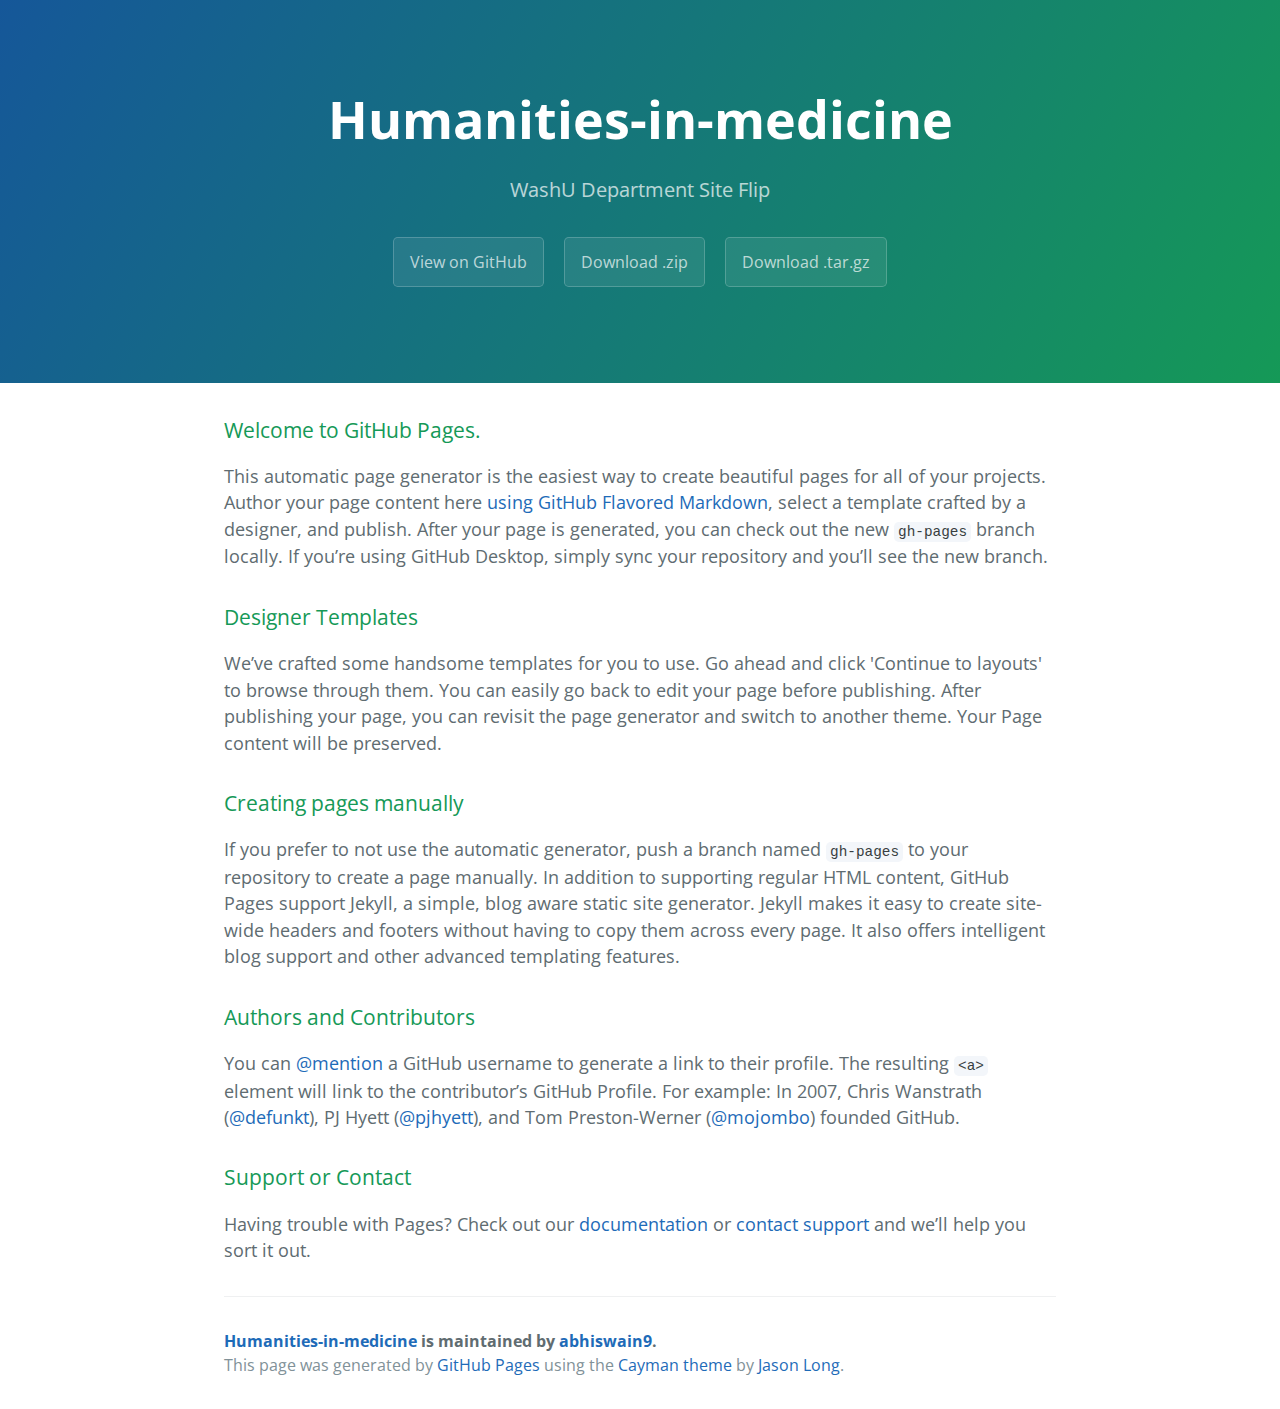
==== index.html @ 3f8da2e7 "Create gh-pages branch via GitHub" ====
<!DOCTYPE html>
<html lang="en-us">
  <head>
    <meta charset="UTF-8">
    <title>Humanities-in-medicine by abhiswain9</title>
    <meta name="viewport" content="width=device-width, initial-scale=1">
    <link rel="stylesheet" type="text/css" href="stylesheets/normalize.css" media="screen">
    <link href='https://fonts.googleapis.com/css?family=Open+Sans:400,700' rel='stylesheet' type='text/css'>
    <link rel="stylesheet" type="text/css" href="stylesheets/stylesheet.css" media="screen">
    <link rel="stylesheet" type="text/css" href="stylesheets/github-light.css" media="screen">
  </head>
  <body>
    <section class="page-header">
      <h1 class="project-name">Humanities-in-medicine</h1>
      <h2 class="project-tagline">WashU Department Site Flip</h2>
      <a href="https://github.com/abhiswain9/humanities-in-medicine" class="btn">View on GitHub</a>
      <a href="https://github.com/abhiswain9/humanities-in-medicine/zipball/master" class="btn">Download .zip</a>
      <a href="https://github.com/abhiswain9/humanities-in-medicine/tarball/master" class="btn">Download .tar.gz</a>
    </section>

    <section class="main-content">
      <h3>
<a id="welcome-to-github-pages" class="anchor" href="#welcome-to-github-pages" aria-hidden="true"><span aria-hidden="true" class="octicon octicon-link"></span></a>Welcome to GitHub Pages.</h3>

<p>This automatic page generator is the easiest way to create beautiful pages for all of your projects. Author your page content here <a href="https://guides.github.com/features/mastering-markdown/">using GitHub Flavored Markdown</a>, select a template crafted by a designer, and publish. After your page is generated, you can check out the new <code>gh-pages</code> branch locally. If you’re using GitHub Desktop, simply sync your repository and you’ll see the new branch.</p>

<h3>
<a id="designer-templates" class="anchor" href="#designer-templates" aria-hidden="true"><span aria-hidden="true" class="octicon octicon-link"></span></a>Designer Templates</h3>

<p>We’ve crafted some handsome templates for you to use. Go ahead and click 'Continue to layouts' to browse through them. You can easily go back to edit your page before publishing. After publishing your page, you can revisit the page generator and switch to another theme. Your Page content will be preserved.</p>

<h3>
<a id="creating-pages-manually" class="anchor" href="#creating-pages-manually" aria-hidden="true"><span aria-hidden="true" class="octicon octicon-link"></span></a>Creating pages manually</h3>

<p>If you prefer to not use the automatic generator, push a branch named <code>gh-pages</code> to your repository to create a page manually. In addition to supporting regular HTML content, GitHub Pages support Jekyll, a simple, blog aware static site generator. Jekyll makes it easy to create site-wide headers and footers without having to copy them across every page. It also offers intelligent blog support and other advanced templating features.</p>

<h3>
<a id="authors-and-contributors" class="anchor" href="#authors-and-contributors" aria-hidden="true"><span aria-hidden="true" class="octicon octicon-link"></span></a>Authors and Contributors</h3>

<p>You can <a href="https://help.github.com/articles/basic-writing-and-formatting-syntax/#mentioning-users-and-teams" class="user-mention">@mention</a> a GitHub username to generate a link to their profile. The resulting <code>&lt;a&gt;</code> element will link to the contributor’s GitHub Profile. For example: In 2007, Chris Wanstrath (<a href="https://github.com/defunkt" class="user-mention">@defunkt</a>), PJ Hyett (<a href="https://github.com/pjhyett" class="user-mention">@pjhyett</a>), and Tom Preston-Werner (<a href="https://github.com/mojombo" class="user-mention">@mojombo</a>) founded GitHub.</p>

<h3>
<a id="support-or-contact" class="anchor" href="#support-or-contact" aria-hidden="true"><span aria-hidden="true" class="octicon octicon-link"></span></a>Support or Contact</h3>

<p>Having trouble with Pages? Check out our <a href="https://help.github.com/pages">documentation</a> or <a href="https://github.com/contact">contact support</a> and we’ll help you sort it out.</p>

      <footer class="site-footer">
        <span class="site-footer-owner"><a href="https://github.com/abhiswain9/humanities-in-medicine">Humanities-in-medicine</a> is maintained by <a href="https://github.com/abhiswain9">abhiswain9</a>.</span>

        <span class="site-footer-credits">This page was generated by <a href="https://pages.github.com">GitHub Pages</a> using the <a href="https://github.com/jasonlong/cayman-theme">Cayman theme</a> by <a href="https://twitter.com/jasonlong">Jason Long</a>.</span>
      </footer>

    </section>

  
  </body>
</html>
---- stylesheets/stylesheet.css ----
* {
  box-sizing: border-box; }

body {
  padding: 0;
  margin: 0;
  font-family: "Open Sans", "Helvetica Neue", Helvetica, Arial, sans-serif;
  font-size: 16px;
  line-height: 1.5;
  color: #606c71; }

a {
  color: #1e6bb8;
  text-decoration: none; }
  a:hover {
    text-decoration: underline; }

.btn {
  display: inline-block;
  margin-bottom: 1rem;
  color: rgba(255, 255, 255, 0.7);
  background-color: rgba(255, 255, 255, 0.08);
  border-color: rgba(255, 255, 255, 0.2);
  border-style: solid;
  border-width: 1px;
  border-radius: 0.3rem;
  transition: color 0.2s, background-color 0.2s, border-color 0.2s; }
  .btn + .btn {
    margin-left: 1rem; }

.btn:hover {
  color: rgba(255, 255, 255, 0.8);
  text-decoration: none;
  background-color: rgba(255, 255, 255, 0.2);
  border-color: rgba(255, 255, 255, 0.3); }

@media screen and (min-width: 64em) {
  .btn {
    padding: 0.75rem 1rem; } }

@media screen and (min-width: 42em) and (max-width: 64em) {
  .btn {
    padding: 0.6rem 0.9rem;
    font-size: 0.9rem; } }

@media screen and (max-width: 42em) {
  .btn {
    display: block;
    width: 100%;
    padding: 0.75rem;
    font-size: 0.9rem; }
    .btn + .btn {
      margin-top: 1rem;
      margin-left: 0; } }

.page-header {
  color: #fff;
  text-align: center;
  background-color: #159957;
  background-image: linear-gradient(120deg, #155799, #159957); }

@media screen and (min-width: 64em) {
  .page-header {
    padding: 5rem 6rem; } }

@media screen and (min-width: 42em) and (max-width: 64em) {
  .page-header {
    padding: 3rem 4rem; } }

@media screen and (max-width: 42em) {
  .page-header {
    padding: 2rem 1rem; } }

.project-name {
  margin-top: 0;
  margin-bottom: 0.1rem; }

@media screen and (min-width: 64em) {
  .project-name {
    font-size: 3.25rem; } }

@media screen and (min-width: 42em) and (max-width: 64em) {
  .project-name {
    font-size: 2.25rem; } }

@media screen and (max-width: 42em) {
  .project-name {
    font-size: 1.75rem; } }

.project-tagline {
  margin-bottom: 2rem;
  font-weight: normal;
  opacity: 0.7; }

@media screen and (min-width: 64em) {
  .project-tagline {
    font-size: 1.25rem; } }

@media screen and (min-width: 42em) and (max-width: 64em) {
  .project-tagline {
    font-size: 1.15rem; } }

@media screen and (max-width: 42em) {
  .project-tagline {
    font-size: 1rem; } }

.main-content :first-child {
  margin-top: 0; }
.main-content img {
  max-width: 100%; }
.main-content h1, .main-content h2, .main-content h3, .main-content h4, .main-content h5, .main-content h6 {
  margin-top: 2rem;
  margin-bottom: 1rem;
  font-weight: normal;
  color: #159957; }
.main-content p {
  margin-bottom: 1em; }
.main-content code {
  padding: 2px 4px;
  font-family: Consolas, "Liberation Mono", Menlo, Courier, monospace;
  font-size: 0.9rem;
  color: #383e41;
  background-color: #f3f6fa;
  border-radius: 0.3rem; }
.main-content pre {
  padding: 0.8rem;
  margin-top: 0;
  margin-bottom: 1rem;
  font: 1rem Consolas, "Liberation Mono", Menlo, Courier, monospace;
  color: #567482;
  word-wrap: normal;
  background-color: #f3f6fa;
  border: solid 1px #dce6f0;
  border-radius: 0.3rem; }
  .main-content pre > code {
    padding: 0;
    margin: 0;
    font-size: 0.9rem;
    color: #567482;
    word-break: normal;
    white-space: pre;
    background: transparent;
    border: 0; }
.main-content .highlight {
  margin-bottom: 1rem; }
  .main-content .highlight pre {
    margin-bottom: 0;
    word-break: normal; }
.main-content .highlight pre, .main-content pre {
  padding: 0.8rem;
  overflow: auto;
  font-size: 0.9rem;
  line-height: 1.45;
  border-radius: 0.3rem; }
.main-content pre code, .main-content pre tt {
  display: inline;
  max-width: initial;
  padding: 0;
  margin: 0;
  overflow: initial;
  line-height: inherit;
  word-wrap: normal;
  background-color: transparent;
  border: 0; }
  .main-content pre code:before, .main-content pre code:after, .main-content pre tt:before, .main-content pre tt:after {
    content: normal; }
.main-content ul, .main-content ol {
  margin-top: 0; }
.main-content blockquote {
  padding: 0 1rem;
  margin-left: 0;
  color: #819198;
  border-left: 0.3rem solid #dce6f0; }
  .main-content blockquote > :first-child {
    margin-top: 0; }
  .main-content blockquote > :last-child {
    margin-bottom: 0; }
.main-content table {
  display: block;
  width: 100%;
  overflow: auto;
  word-break: normal;
  word-break: keep-all; }
  .main-content table th {
    font-weight: bold; }
  .main-content table th, .main-content table td {
    padding: 0.5rem 1rem;
    border: 1px solid #e9ebec; }
.main-content dl {
  padding: 0; }
  .main-content dl dt {
    padding: 0;
    margin-top: 1rem;
    font-size: 1rem;
    font-weight: bold; }
  .main-content dl dd {
    padding: 0;
    margin-bottom: 1rem; }
.main-content hr {
  height: 2px;
  padding: 0;
  margin: 1rem 0;
  background-color: #eff0f1;
  border: 0; }

@media screen and (min-width: 64em) {
  .main-content {
    max-width: 64rem;
    padding: 2rem 6rem;
    margin: 0 auto;
    font-size: 1.1rem; } }

@media screen and (min-width: 42em) and (max-width: 64em) {
  .main-content {
    padding: 2rem 4rem;
    font-size: 1.1rem; } }

@media screen and (max-width: 42em) {
  .main-content {
    padding: 2rem 1rem;
    font-size: 1rem; } }

.site-footer {
  padding-top: 2rem;
  margin-top: 2rem;
  border-top: solid 1px #eff0f1; }

.site-footer-owner {
  display: block;
  font-weight: bold; }

.site-footer-credits {
  color: #819198; }

@media screen and (min-width: 64em) {
  .site-footer {
    font-size: 1rem; } }

@media screen and (min-width: 42em) and (max-width: 64em) {
  .site-footer {
    font-size: 1rem; } }

@media screen and (max-width: 42em) {
  .site-footer {
    font-size: 0.9rem; } }
---- stylesheets/github-light.css ----
/*
The MIT License (MIT)

Copyright (c) 2015 GitHub, Inc.

Permission is hereby granted, free of charge, to any person obtaining a copy
of this software and associated documentation files (the "Software"), to deal
in the Software without restriction, including without limitation the rights
to use, copy, modify, merge, publish, distribute, sublicense, and/or sell
copies of the Software, and to permit persons to whom the Software is
furnished to do so, subject to the following conditions:

The above copyright notice and this permission notice shall be included in all
copies or substantial portions of the Software.

THE SOFTWARE IS PROVIDED "AS IS", WITHOUT WARRANTY OF ANY KIND, EXPRESS OR
IMPLIED, INCLUDING BUT NOT LIMITED TO THE WARRANTIES OF MERCHANTABILITY,
FITNESS FOR A PARTICULAR PURPOSE AND NONINFRINGEMENT. IN NO EVENT SHALL THE
AUTHORS OR COPYRIGHT HOLDERS BE LIABLE FOR ANY CLAIM, DAMAGES OR OTHER
LIABILITY, WHETHER IN AN ACTION OF CONTRACT, TORT OR OTHERWISE, ARISING FROM,
OUT OF OR IN CONNECTION WITH THE SOFTWARE OR THE USE OR OTHER DEALINGS IN THE
SOFTWARE.

*/

.pl-c /* comment */ {
  color: #969896;
}

.pl-c1      /* constant, markup.raw, meta.diff.header, meta.module-reference, meta.property-name, support, support.constant, support.variable, variable.other.constant */,
.pl-s .pl-v /* string variable */ {
  color: #0086b3;
}

.pl-e  /* entity */,
.pl-en /* entity.name */ {
  color: #795da3;
}

.pl-s .pl-s1 /* string source */,
.pl-smi      /* storage.modifier.import, storage.modifier.package, storage.type.java, variable.other, variable.parameter.function */ {
  color: #333;
}

.pl-ent /* entity.name.tag */ {
  color: #63a35c;
}

.pl-k /* keyword, storage, storage.type */ {
  color: #a71d5d;
}

.pl-pds              /* punctuation.definition.string, string.regexp.character-class */,
.pl-s                /* string */,
.pl-s .pl-pse .pl-s1 /* string punctuation.section.embedded source */,
.pl-sr               /* string.regexp */,
.pl-sr .pl-cce       /* string.regexp constant.character.escape */,
.pl-sr .pl-sra       /* string.regexp string.regexp.arbitrary-repitition */,
.pl-sr .pl-sre       /* string.regexp source.ruby.embedded */ {
  color: #183691;
}

.pl-v /* variable */ {
  color: #ed6a43;
}

.pl-id /* invalid.deprecated */ {
  color: #b52a1d;
}

.pl-ii /* invalid.illegal */ {
  background-color: #b52a1d;
  color: #f8f8f8;
}

.pl-sr .pl-cce /* string.regexp constant.character.escape */ {
  color: #63a35c;
  font-weight: bold;
}

.pl-ml /* markup.list */ {
  color: #693a17;
}

.pl-mh        /* markup.heading */,
.pl-mh .pl-en /* markup.heading entity.name */,
.pl-ms        /* meta.separator */ {
  color: #1d3e81;
  font-weight: bold;
}

.pl-mq /* markup.quote */ {
  color: #008080;
}

.pl-mi /* markup.italic */ {
  color: #333;
  font-style: italic;
}

.pl-mb /* markup.bold */ {
  color: #333;
  font-weight: bold;
}

.pl-md /* markup.deleted, meta.diff.header.from-file */ {
  background-color: #ffecec;
  color: #bd2c00;
}

.pl-mi1 /* markup.inserted, meta.diff.header.to-file */ {
  background-color: #eaffea;
  color: #55a532;
}

.pl-mdr /* meta.diff.range */ {
  color: #795da3;
  font-weight: bold;
}

.pl-mo /* meta.output */ {
  color: #1d3e81;
}
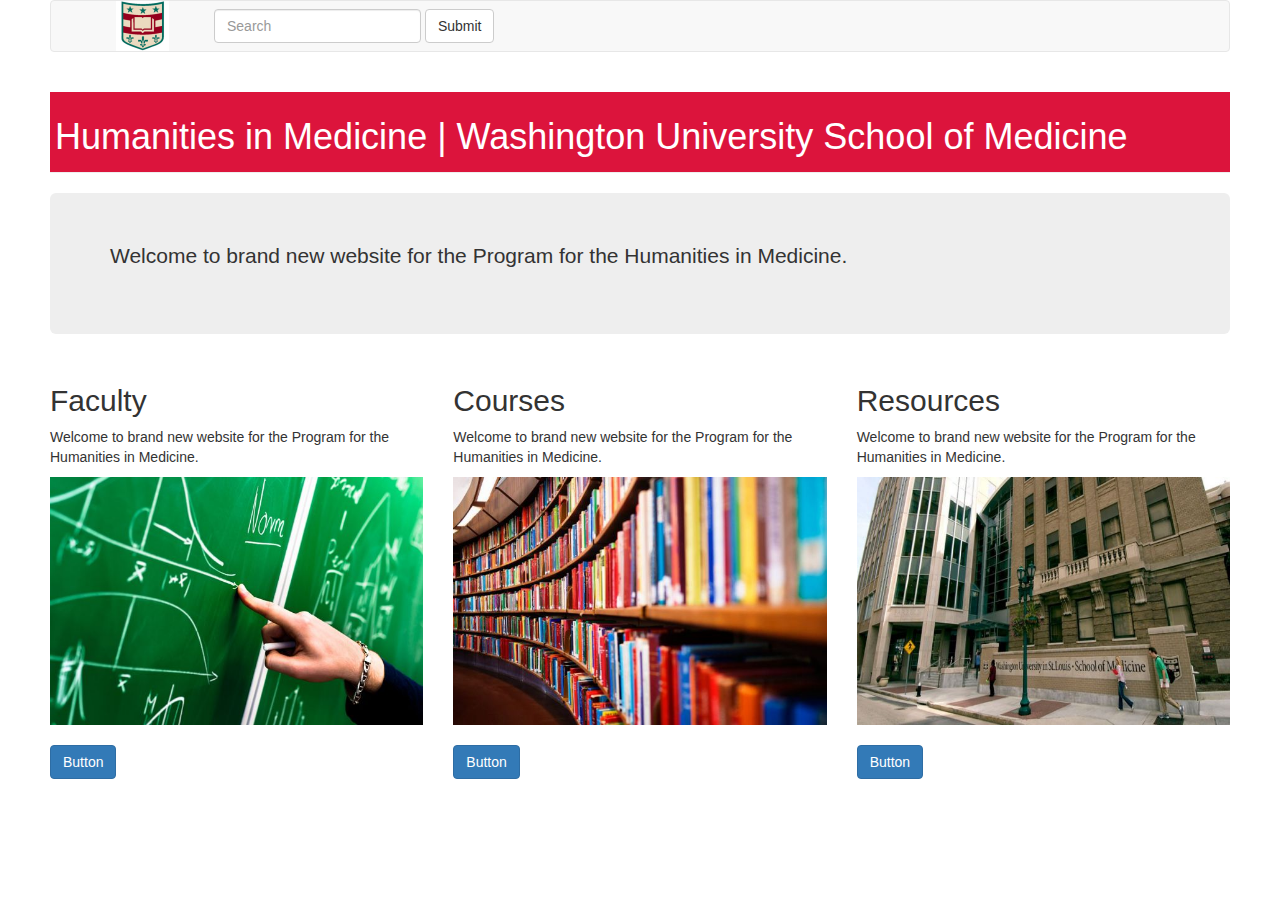
==== commit 26f335a3: "initial commit" ====
--- a/index.html
+++ b/index.html
@@ -1,57 +1,77 @@
 <!DOCTYPE html>
 <html lang="en-us">
   <head>
-    <meta charset="UTF-8">
-    <title>Humanities-in-medicine by abhiswain9</title>
-    <meta name="viewport" content="width=device-width, initial-scale=1">
+    <meta charset="utf-8">
+   <meta http-equiv="X-UA-Compatible" content="IE=edge">
+   <meta name="viewport" content="width=device-width, initial-scale=1">
+   <!-- The above 3 meta tags *must* come first in the head; any other head content must come *after* these tags -->
+    <title>Humanities in Medicine | Washington University in St. Louis</title>
     <link rel="stylesheet" type="text/css" href="stylesheets/normalize.css" media="screen">
-    <link href='https://fonts.googleapis.com/css?family=Open+Sans:400,700' rel='stylesheet' type='text/css'>
-    <link rel="stylesheet" type="text/css" href="stylesheets/stylesheet.css" media="screen">
-    <link rel="stylesheet" type="text/css" href="stylesheets/github-light.css" media="screen">
+    <link href="css/bootstrap.min.css" rel="stylesheet">
+    <link href="stylesheets/mycustom.css" rel="stylesheet">
   </head>
   <body>
-    <section class="page-header">
-      <h1 class="project-name">Humanities-in-medicine</h1>
-      <h2 class="project-tagline">WashU Department Site Flip</h2>
-      <a href="https://github.com/abhiswain9/humanities-in-medicine" class="btn">View on GitHub</a>
-      <a href="https://github.com/abhiswain9/humanities-in-medicine/zipball/master" class="btn">Download .zip</a>
-      <a href="https://github.com/abhiswain9/humanities-in-medicine/tarball/master" class="btn">Download .tar.gz</a>
-    </section>
+    <div class="container-fluid">
+      <nav class="navbar navbar-default" role="navigation">
+        <div class="container-fluid">
+          <div class="navbar-header">
+            <button type="button" class="navbar-toggle" data-toggle="collapse" data-target="#navbar">
+              <span class="sr-only">Toggle navigation</span>
+              <span class="icon-bar"></span>
+              <span class="icon-bar"></span>
+              <span class="icon-bar"></span>
+            </button>
+            <a class="navbar-brand" href="#"></a>
+          </div>
 
-    <section class="main-content">
-      <h3>
-<a id="welcome-to-github-pages" class="anchor" href="#welcome-to-github-pages" aria-hidden="true"><span aria-hidden="true" class="octicon octicon-link"></span></a>Welcome to GitHub Pages.</h3>
+          <!-- Collect the nav links, forms, and other content for toggling -->
+          <div class="collapse navbar-collapse" id="navbar">
+            <ul class="nav navbar-nav">
+              <li><img src="img/logo.png" class="img-responsive"></li>
+              <li><a href="#"></a></li>
+            </ul>
+            <form class="navbar-form navbar-left" role="search">
+              <div class="form-group">
+                <input type="text" class="form-control" placeholder="Search">
+              </div>
+              <button type="submit" class="btn btn-default">Submit</button>
+            </form>
+            <ul class="nav navbar-nav navbar-right">
+              <li><a href="#"></a></li>
+            </ul>
+          </div><!-- /.navbar-collapse -->
+        </div><!-- /.container-fluid -->
+      </nav>
+      <div class="page-header">
+        <h1> Humanities in Medicine | Washington University School of Medicine </h1>
+      </div>
+      <div class="jumbotron">
+          <p> Welcome to brand new website for the Program for the Humanities in Medicine.</p>
+      </div>
 
-<p>This automatic page generator is the easiest way to create beautiful pages for all of your projects. Author your page content here <a href="https://guides.github.com/features/mastering-markdown/">using GitHub Flavored Markdown</a>, select a template crafted by a designer, and publish. After your page is generated, you can check out the new <code>gh-pages</code> branch locally. If you’re using GitHub Desktop, simply sync your repository and you’ll see the new branch.</p>
-
-<h3>
-<a id="designer-templates" class="anchor" href="#designer-templates" aria-hidden="true"><span aria-hidden="true" class="octicon octicon-link"></span></a>Designer Templates</h3>
-
-<p>We’ve crafted some handsome templates for you to use. Go ahead and click 'Continue to layouts' to browse through them. You can easily go back to edit your page before publishing. After publishing your page, you can revisit the page generator and switch to another theme. Your Page content will be preserved.</p>
-
-<h3>
-<a id="creating-pages-manually" class="anchor" href="#creating-pages-manually" aria-hidden="true"><span aria-hidden="true" class="octicon octicon-link"></span></a>Creating pages manually</h3>
-
-<p>If you prefer to not use the automatic generator, push a branch named <code>gh-pages</code> to your repository to create a page manually. In addition to supporting regular HTML content, GitHub Pages support Jekyll, a simple, blog aware static site generator. Jekyll makes it easy to create site-wide headers and footers without having to copy them across every page. It also offers intelligent blog support and other advanced templating features.</p>
-
-<h3>
-<a id="authors-and-contributors" class="anchor" href="#authors-and-contributors" aria-hidden="true"><span aria-hidden="true" class="octicon octicon-link"></span></a>Authors and Contributors</h3>
-
-<p>You can <a href="https://help.github.com/articles/basic-writing-and-formatting-syntax/#mentioning-users-and-teams" class="user-mention">@mention</a> a GitHub username to generate a link to their profile. The resulting <code>&lt;a&gt;</code> element will link to the contributor’s GitHub Profile. For example: In 2007, Chris Wanstrath (<a href="https://github.com/defunkt" class="user-mention">@defunkt</a>), PJ Hyett (<a href="https://github.com/pjhyett" class="user-mention">@pjhyett</a>), and Tom Preston-Werner (<a href="https://github.com/mojombo" class="user-mention">@mojombo</a>) founded GitHub.</p>
-
-<h3>
-<a id="support-or-contact" class="anchor" href="#support-or-contact" aria-hidden="true"><span aria-hidden="true" class="octicon octicon-link"></span></a>Support or Contact</h3>
-
-<p>Having trouble with Pages? Check out our <a href="https://help.github.com/pages">documentation</a> or <a href="https://github.com/contact">contact support</a> and we’ll help you sort it out.</p>
-
-      <footer class="site-footer">
-        <span class="site-footer-owner"><a href="https://github.com/abhiswain9/humanities-in-medicine">Humanities-in-medicine</a> is maintained by <a href="https://github.com/abhiswain9">abhiswain9</a>.</span>
-
-        <span class="site-footer-credits">This page was generated by <a href="https://pages.github.com">GitHub Pages</a> using the <a href="https://github.com/jasonlong/cayman-theme">Cayman theme</a> by <a href="https://twitter.com/jasonlong">Jason Long</a>.</span>
-      </footer>
-
-    </section>
-
-  
+      <div class="row">
+        <div class="col-lg-4 col-md-4 col-sm-6 col-xs-12">
+          <h2> Faculty </h2>
+          <p> Welcome to brand new website for the Program for the Humanities in Medicine.</p>
+          <img src="img/professor.jpg" class="img-responsive">
+          <br>
+          <button class="btn btn-primary">Button</button>
+        </div>
+        <div class="col-lg-4 col-md-4 col-sm-6 col-xs-12">
+          <h2> Courses </h2>
+          <p> Welcome to brand new website for the Program for the Humanities in Medicine.</p>
+          <img src="img/books.jpg" class="img-responsive">
+            <br>
+          <button class="btn btn-primary">Button</button>
+        </div>
+        <div class="col-lg-4 col-md-4 col-sm-6 col-xs-12">
+          <h2> Resources </h2>
+          <p> Welcome to brand new website for the Program for the Humanities in Medicine.</p>
+          <img src="img/school.jpg" class="img-responsive">
+            <br>
+          <button class="btn btn-primary">Button</button>
+        </div>
+        <hr>
+    </div>
   </body>
 </html>
--- a/stylesheets/mycustom.css
+++ b/stylesheets/mycustom.css
@@ -0,0 +1,13 @@
+h1{
+  color: white;
+}
+
+.container-fluid{
+  padding-left: 50px;
+  padding-right: 50px;
+}
+
+.page-header{
+  background-color: #DC143C;
+  padding: 5px 5px 5px 5px;
+}
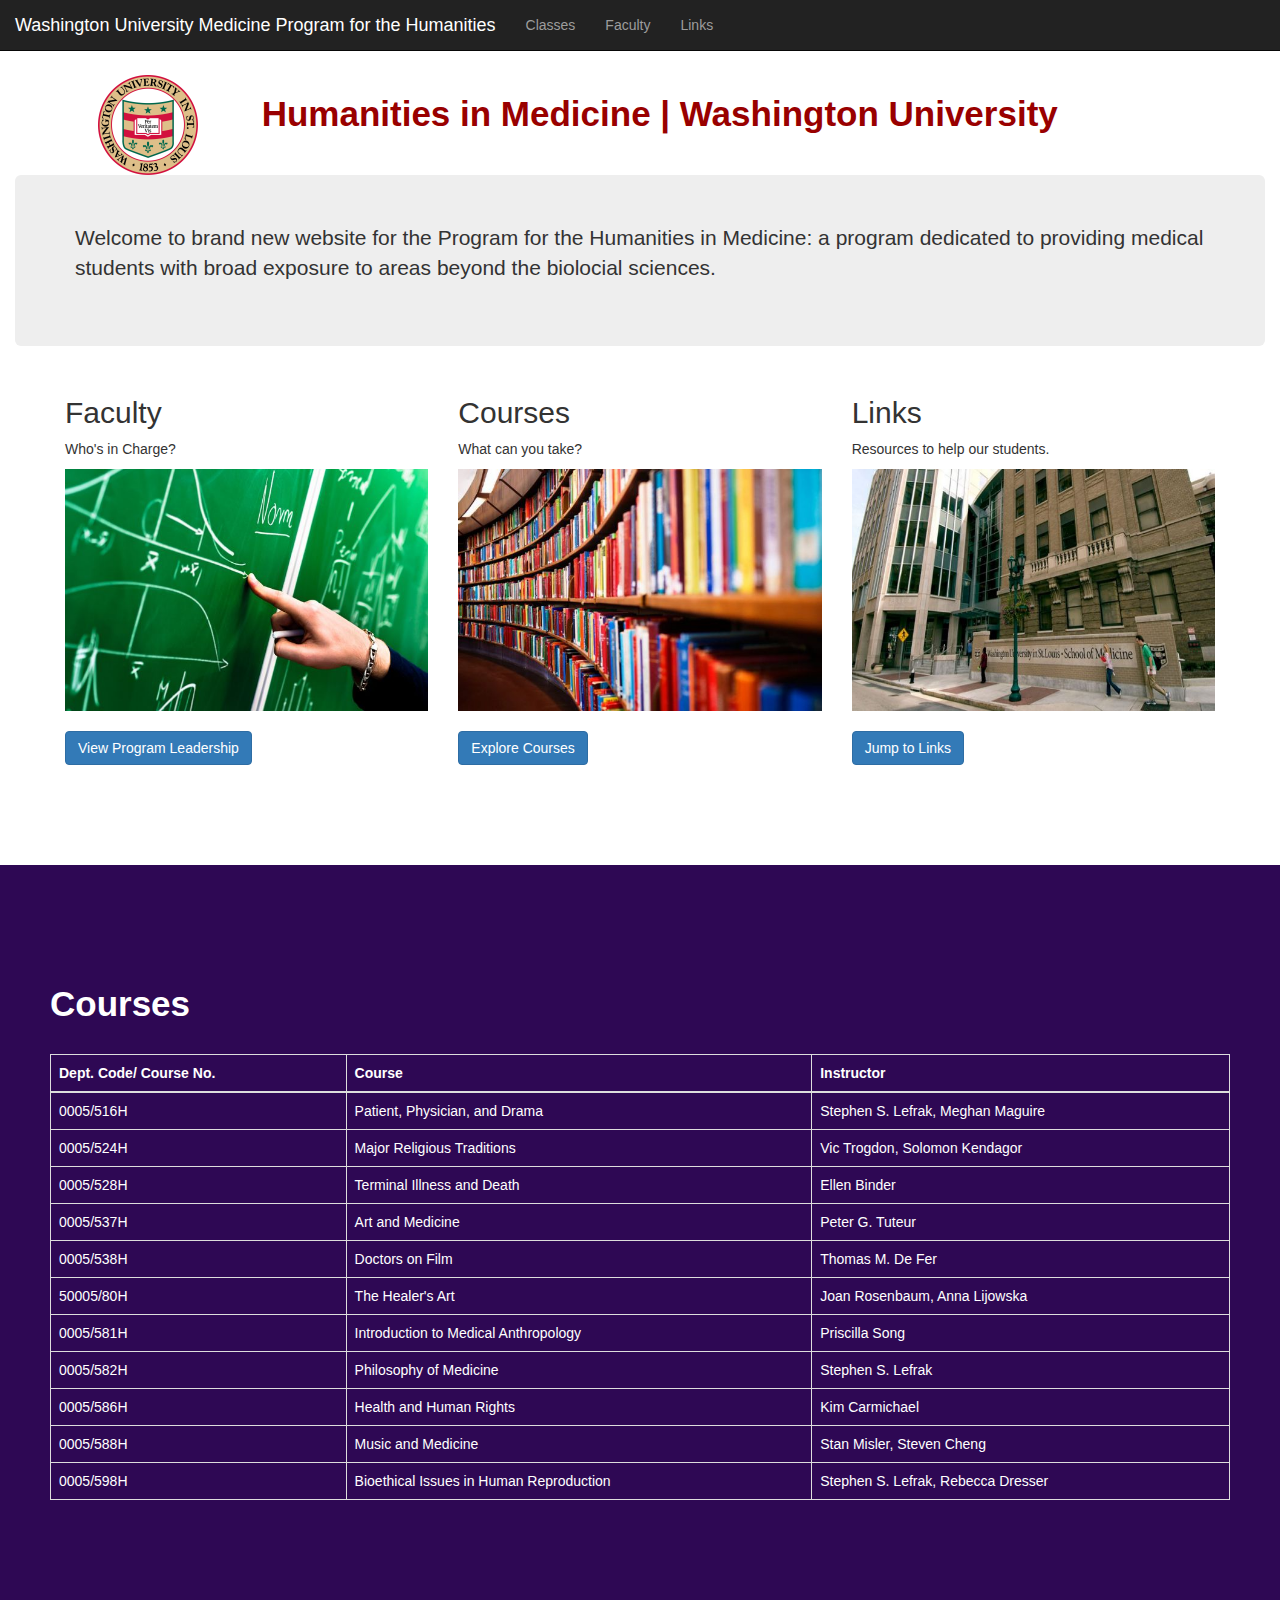
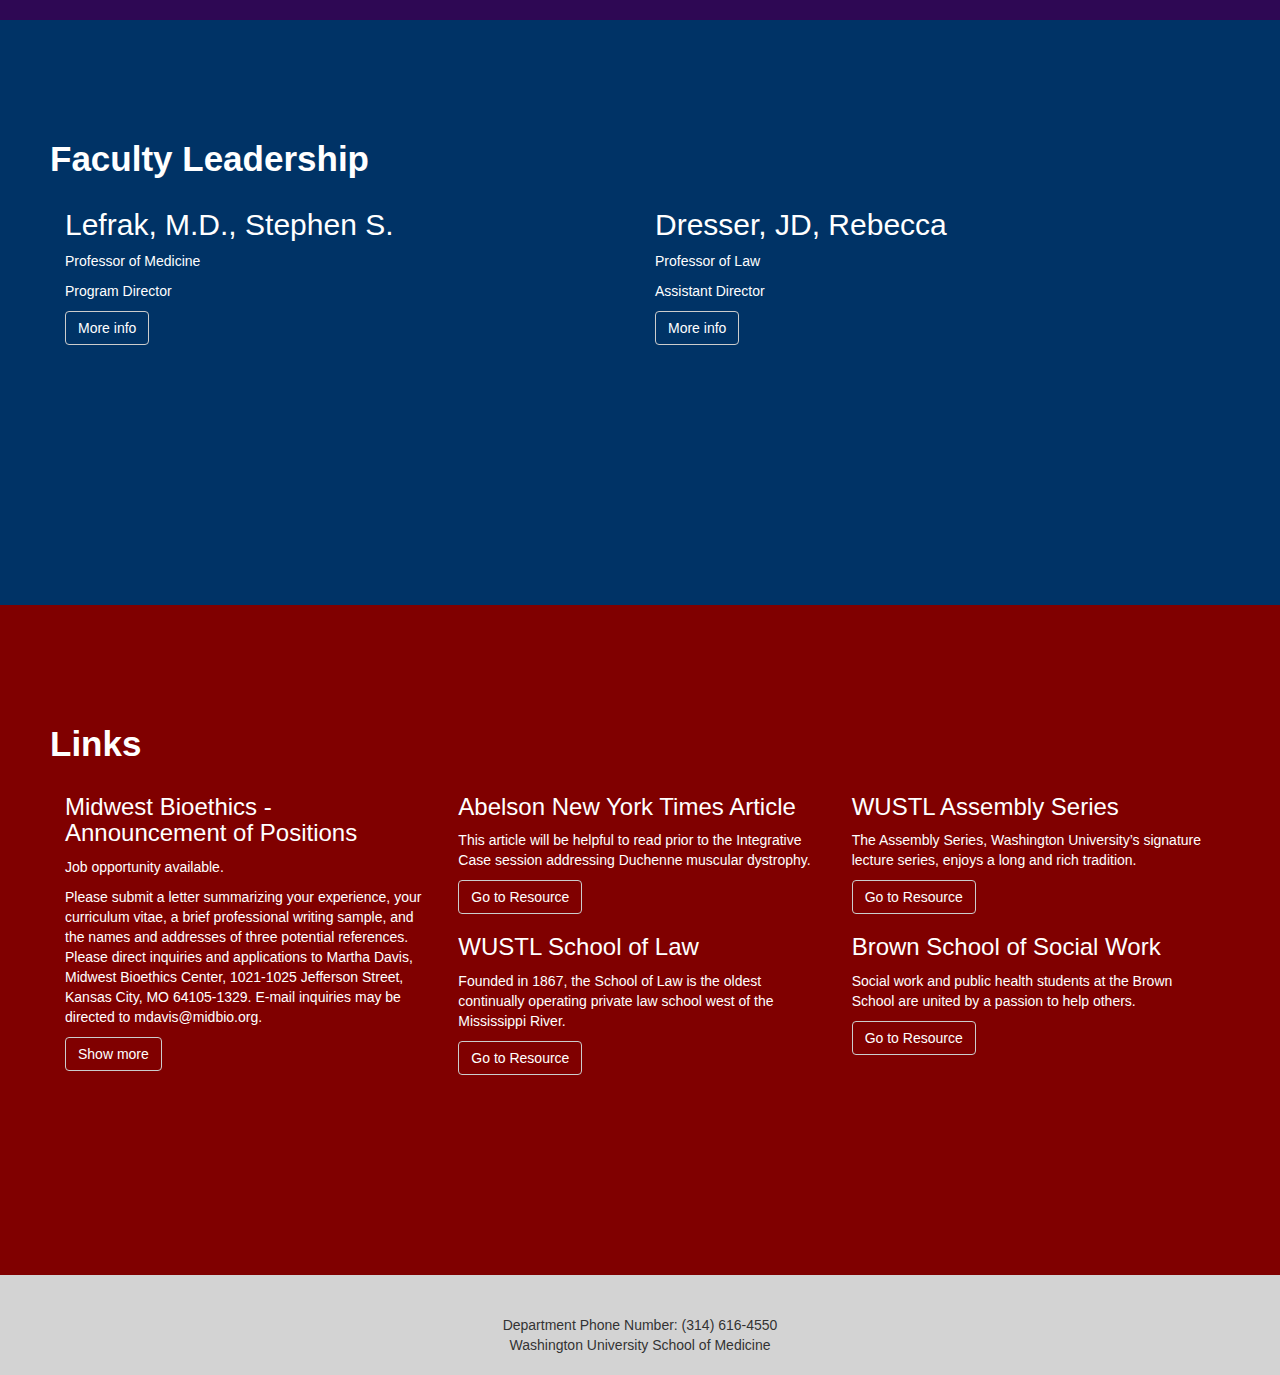
==== commit a15454bd: "bootstrap stuff" ====
--- a/index.html
+++ b/index.html
@@ -6,72 +6,228 @@
    <meta name="viewport" content="width=device-width, initial-scale=1">
    <!-- The above 3 meta tags *must* come first in the head; any other head content must come *after* these tags -->
     <title>Humanities in Medicine | Washington University in St. Louis</title>
+    <script src="https://ajax.googleapis.com/ajax/libs/jquery/1.12.0/jquery.min.js"></script>
+    <script src="http://maxcdn.bootstrapcdn.com/bootstrap/3.3.6/js/bootstrap.min.js"></script>
     <link rel="stylesheet" type="text/css" href="stylesheets/normalize.css" media="screen">
     <link href="css/bootstrap.min.css" rel="stylesheet">
     <link href="stylesheets/mycustom.css" rel="stylesheet">
   </head>
-  <body>
-    <div class="container-fluid">
-      <nav class="navbar navbar-default" role="navigation">
-        <div class="container-fluid">
-          <div class="navbar-header">
-            <button type="button" class="navbar-toggle" data-toggle="collapse" data-target="#navbar">
-              <span class="sr-only">Toggle navigation</span>
+
+
+
+  <body data-spy="scroll" data-target=".navbar" data-offset="50">
+
+    <nav class="navbar navbar-inverse navbar-fixed-top">
+      <div class="container-fluid">
+        <div class="navbar-header">
+            <button type="button" class="navbar-toggle" data-toggle="collapse" data-target="#myNavbar">
               <span class="icon-bar"></span>
               <span class="icon-bar"></span>
               <span class="icon-bar"></span>
-            </button>
-            <a class="navbar-brand" href="#"></a>
-          </div>
-
-          <!-- Collect the nav links, forms, and other content for toggling -->
-          <div class="collapse navbar-collapse" id="navbar">
+          </button>
+          <a class="navbar-brand" href="#">Washington University Medicine Program for the Humanities</a>
+        </div>
+        <div>
+          <div class="collapse navbar-collapse" id="myNavbar">
             <ul class="nav navbar-nav">
-              <li><img src="img/logo.png" class="img-responsive"></li>
-              <li><a href="#"></a></li>
+              <li><a href="#classpage">Classes</a></li>
+              <li><a href="#facpage">Faculty</a></li>
+              <li><a href="#respage">Links</a></li>
             </ul>
-            <form class="navbar-form navbar-left" role="search">
-              <div class="form-group">
-                <input type="text" class="form-control" placeholder="Search">
-              </div>
-              <button type="submit" class="btn btn-default">Submit</button>
-            </form>
-            <ul class="nav navbar-nav navbar-right">
-              <li><a href="#"></a></li>
-            </ul>
-          </div><!-- /.navbar-collapse -->
-        </div><!-- /.container-fluid -->
-      </nav>
-      <div class="page-header">
-        <h1> Humanities in Medicine | Washington University School of Medicine </h1>
-      </div>
+          </div>
+        </div>
+      </div>
+    </nav>
+    <!--end script for smooth scroll-->
+
+    <div class="container-fluid">
+      <div class="pageheader">
+        <!--Header: Logo | Program for the Humanities | WashU-->
+        <div class="row">
+          <div class="col-lg-2" >
+              <img src="img/clearlogo.png" id="headerlogo" class="img-responsive">
+          </div>
+          <div class="col-lg-10" id="headertext">
+            <h1> Humanities in Medicine | Washington University </h1>
+          </div>
+        </div>
+      </div>
+
+      <!--Jumbotron to introduce the page-->
       <div class="jumbotron">
-          <p> Welcome to brand new website for the Program for the Humanities in Medicine.</p>
-      </div>
-
-      <div class="row">
+          <p> Welcome to brand new website for the Program for the Humanities in Medicine: a program dedicated to providing medical students with broad exposure to areas beyond the biolocial sciences.</p>
+      </div>
+
+      <!--Main topics Faculty, Courses, Links-->
+      <div class="row" id="intropage">
         <div class="col-lg-4 col-md-4 col-sm-6 col-xs-12">
           <h2> Faculty </h2>
-          <p> Welcome to brand new website for the Program for the Humanities in Medicine.</p>
+          <p> Who's in Charge?</p>
           <img src="img/professor.jpg" class="img-responsive">
           <br>
-          <button class="btn btn-primary">Button</button>
+          <a class="btn btn-primary" href=#facpage> View Program Leadership</a>
         </div>
         <div class="col-lg-4 col-md-4 col-sm-6 col-xs-12">
           <h2> Courses </h2>
-          <p> Welcome to brand new website for the Program for the Humanities in Medicine.</p>
+          <p> What can you take?</p>
           <img src="img/books.jpg" class="img-responsive">
             <br>
-          <button class="btn btn-primary">Button</button>
+          <a class="btn btn-primary" href="#classpage"> Explore Courses </a>
         </div>
         <div class="col-lg-4 col-md-4 col-sm-6 col-xs-12">
-          <h2> Resources </h2>
-          <p> Welcome to brand new website for the Program for the Humanities in Medicine.</p>
+          <h2> Links </h2>
+          <p> Resources to help our students.</p>
           <img src="img/school.jpg" class="img-responsive">
             <br>
-          <button class="btn btn-primary">Button</button>
-        </div>
-        <hr>
-    </div>
+          <a class="btn btn-primary" href="#respage"> Jump to Links</a>
+        </div>
+    </div>
+
+    <!--Page for Class -->
+    <div class="row" id="classpage">
+        <h1> Courses </h1>
+        <br>
+          <div class="table-responsive">
+            <table class="table table-bordered">
+              <thead>
+                <tr>
+                  <th>Dept. Code/ Course No.</th>
+                  <th> Course </th>
+                  <th> Instructor </th>
+                </tr>
+              </thead>
+              <tbody>
+                <tr>
+                  <td>0005/516H</td>
+                  <td>Patient, Physician, and Drama</td>
+                  <td>Stephen S. Lefrak, Meghan Maguire</td>
+                </tr>
+                <tr>
+                  <td>0005/524H</td>
+                  <td>Major Religious Traditions</td>
+                  <td>Vic Trogdon, Solomon Kendagor</td>
+                </tr>
+                <tr>
+                    <td>0005/528H</td>
+                  <td>Terminal Illness and Death</td>
+                  <td>Ellen Binder</td>
+                </tr>
+                <tr>
+                  <td>0005/537H</td>
+                  <td>Art and Medicine</td>
+                  <td>Peter G. Tuteur</td>
+                </tr>
+                <tr>
+                  <td>0005/538H</td>
+                  <td>Doctors on Film</td>
+                  <td>Thomas M. De Fer</td>
+                </tr>
+                <tr>
+                  <td>50005/80H</td>
+                  <td>The Healer's Art</td>
+                  <td>Joan Rosenbaum, Anna Lijowska</td>
+                </tr>
+                <tr>
+                  <td>0005/581H</td>
+                  <td>Introduction to Medical Anthropology</td>
+                  <td>Priscilla Song</td>
+                </tr>
+                <tr>
+                  <td>0005/582H</td>
+                  <td>	Philosophy of Medicine</td>
+                  <td>Stephen S. Lefrak</td>
+                </tr>
+                <tr>
+                  <td>0005/586H</td>
+                  <td>Health and Human Rights</td>
+                  <td>Kim Carmichael</td>
+                </tr>
+                <tr>
+                  <td>0005/588H</td>
+                  <td>Music and Medicine</td>
+                  <td>Stan Misler, Steven Cheng</td>
+                </tr>
+                <tr>
+                  <td>0005/598H</td>
+                  <td>Bioethical Issues in Human Reproduction</td>
+                  <td>Stephen S. Lefrak, Rebecca Dresser</td>
+                </tr>
+              </tbody>
+            </table>
+          </div>
+    </div>
+
+    <!--Page for Faculty -->
+    <div class="row" id="facpage">
+
+          <h1> Faculty Leadership</h1>
+
+          <div class="col-lg-6 col-md-6 col-sm-6 col-xs-12">
+            <h2>Lefrak, M.D., Stephen S.</h2>
+            <p>Professor of Medicine</p>
+            <p>Program Director</p>
+            <a class="btn btn-default" href="https://wuphysicians.wustl.edu/for-patients/find-a-physician/stephen-s-lefrak" target="_blank"> More info </a>
+          </div>
+
+          <div class="col-lg-6 col-md-6 col-sm-6 col-xs-12">
+            <h2>Dresser, JD, Rebecca</h2>
+            <p>Professor of Law</p>
+            <p>Assistant Director<p>
+              <a class="btn btn-default" href="http://law.wustl.edu/faculty/pages.aspx?id=226" target="_blank"> More info </a>
+          </div>
+      </div>
+
+    <!--Page for Links -->
+    <div class="row" id="respage">
+
+      <h1> Links </h1>
+    <div class="col-lg-4 col-md-6 col-sm-6 col-xs-12">
+      <h3>Midwest Bioethics - Announcement of Positions</h3>
+      <p> Job opportunity available.</p>
+
+      <p> Please submit a letter summarizing your experience, your curriculum vitae, a brief professional writing sample, and the names and addresses of three potential references. Please direct inquiries and applications to Martha Davis, Midwest Bioethics Center, 1021-1025 Jefferson Street, Kansas City, MO 64105-1329. E-mail inquiries may be directed to mdavis@midbio.org. </p>
+      <a class="btn btn-default" data-toggle="collapse" data-target="#demo">Show more</a>
+      <div id="demo" class="collapse">
+          <p>Midwest Bioethics Center is a freestanding practical bioethics center dedicated to addressing ethical issues in health and healthcare based in Kansas City, Missouri. </p>
+
+          <p>The Center is seeking candidates for Program Associates.</p>
+
+          <b>Qualifications for Program Associate.</b>
+          <p>PhD in ethics or a social science discipline (medical sociology, health policy, etc.) preferred, MD, JD, or master's degree in related field with experience considered. Must have significant content knowledge one of the above domains; strong written and oral communication skills (in English); strong planning and project management skills; and ability to administer grants according to parameters/criteria of awarding foundations or funding sources. Experience in policy research is important. Preparing and presenting information on research ethics issues to diverse audiences is a critical skill.</p>
+
+          <b>To Apply:</b>
+          <p>Please submit a letter summarizing your experience, your curriculum vitae, a brief professional writing sample, and the names and addresses of three potential references. Please direct inquiries and applications to Martha Davis, Midwest Bioethics Center, 1021-1025 Jefferson Street, Kansas City, MO 64105-1329. E-mail inquiries may be directed to mdavis@midbio.org.</p>
+      </div>
+    </div>
+    <div class="col-lg-4 col-md-6 col-sm-6 col-xs-12">
+      <h3> Abelson New York Times Article </h3>
+      <p>  This article will be helpful to read prior to the Integrative Case session addressing Duchenne muscular dystrophy. </p>
+      <a class="btn btn-default" href="http://www.nytimes.com/2008/07/17/business/17dystrophy.html " target="_blank"> Go to Resource </a>
+    </div>
+
+    <div class="col-lg-4 col-md-6 col-sm-6 col-xs-12">
+      <h3> WUSTL Assembly Series </h3>
+      <p> The Assembly Series, Washington University’s signature lecture series, enjoys a long and rich tradition. </p>
+      <a class="btn btn-default" href="http://assemblyseries.wustl.edu/" target="_blank"> Go to Resource </a>
+    </div>
+    <div class="col-lg-4 col-md-6 col-sm-6 col-xs-12">
+      <h3> WUSTL School of Law </h3>
+      <p> Founded in 1867, the School of Law is the oldest continually operating private law school west of the Mississippi River.  </p>
+      <a class="btn btn-default" href="http://law.wustl.edu/" target="_blank"> Go to Resource </a>
+    </div>
+    <div class="col-lg-4 col-md-6 col-sm-6 col-xs-12">
+      <h3> Brown School of Social Work </h3>
+      <p>  Social work and public health students at the Brown School are united by a passion to help others. </p>
+      <a class="btn btn-default" href="http://brownschool.wustl.edu/Pages/Home.aspx" target="_blank"> Go to Resource </a>
+    </div>
+    </div>
+
+  </div>
+  <!--Container end -->
   </body>
+  <footer>
+    <br><br>
+    <p> Department Phone Number: (314) 616-4550 </p>
+    <p> Washington University School of Medicine </p>
+  </footer>
 </html>
--- a/stylesheets/mycustom.css
+++ b/stylesheets/mycustom.css
@@ -1,13 +1,97 @@
 h1{
-  color: white;
+  color: #990000 ;
+  font-size: 250%;
+  font-weight: bolder;
 }
 
-.container-fluid{
+
+.row{
   padding-left: 50px;
   padding-right: 50px;
 }
 
+a{
+  display: block;
+  margin: auto;
+}
+
+#headerlogo{
+ display: block;
+  margin: auto;
+}
+
+.pageheader{
+  padding-top: 75px;
+}
+
+#intropage{
+  padding-bottom: 100px;
+}
+
+#classpage h1{
+  color: white;
+  background-color: inherit;
+}
+
+#classpage{
+  padding-top: 100px;
+  padding-bottom: 100px;
+  background-color: #2E0854;
+  color: white;
+
+}
+
+#facpage h1{
+  color: white;
+  background-color: inherit;
+}
+
+#facpage a{
+  color: white;
+  background-color: inherit;
+}
+
+
+#facpage{
+  padding-top: 100px;
+  padding-bottom: 250px;
+  background-color: #003366;
+  color:white;
+}
+
+#respage a{
+  background-color: inherit;
+  color: white;
+}
+
+#respage button{
+  background-color: inherit;
+  color: white;
+}
+
+#respage h1{
+  background-color: inherit;
+  color: white;
+}
+
+#respage{
+  padding-top: 100px;
+  padding-bottom: 200px;
+  background-color: #800000;
+  color: white;
+}
+
+footer{
+  width:100%;
+  height: 100px;
+  background-color: #D3D3D3;
+}
+
+footer p{
+  margin:auto;
+  text-align: center;
+}
+
 .page-header{
-  background-color: #DC143C;
-  padding: 5px 5px 5px 5px;
+  padding: 5px 25px 5px 25px;
 }
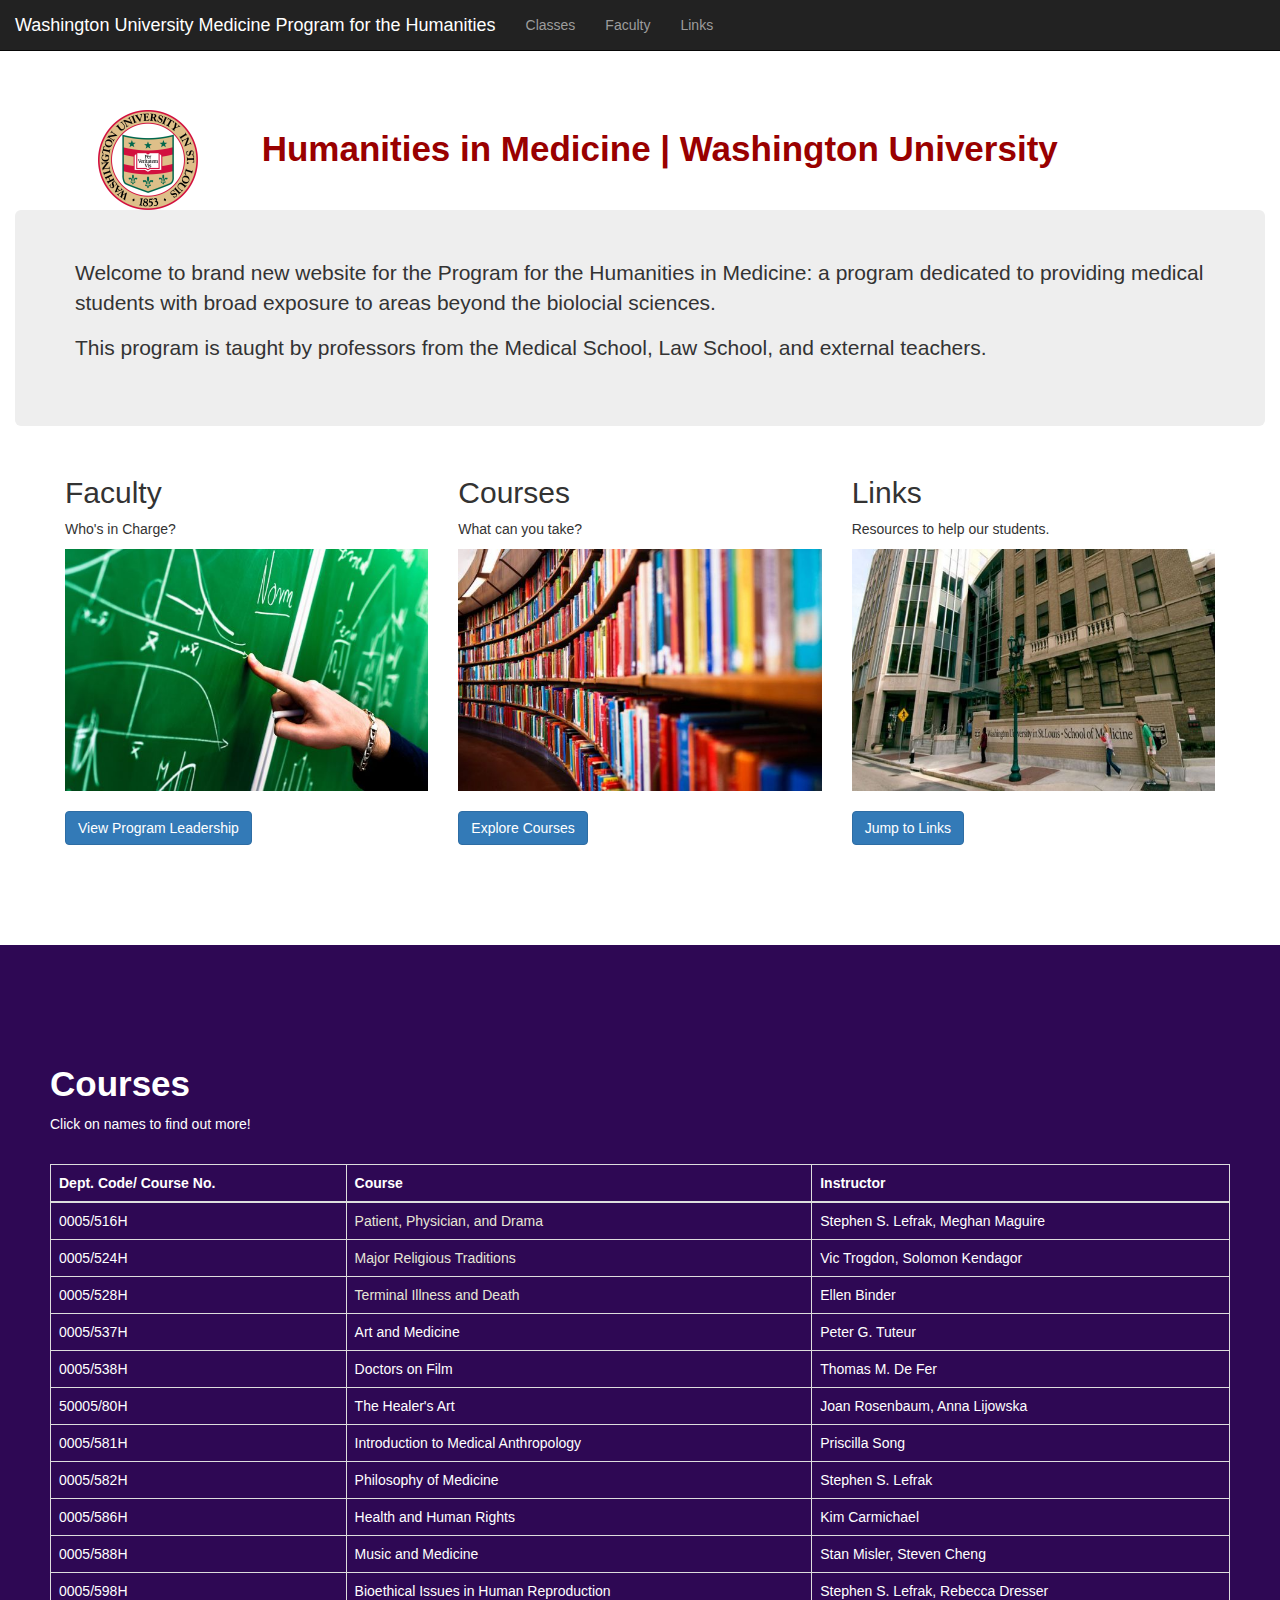
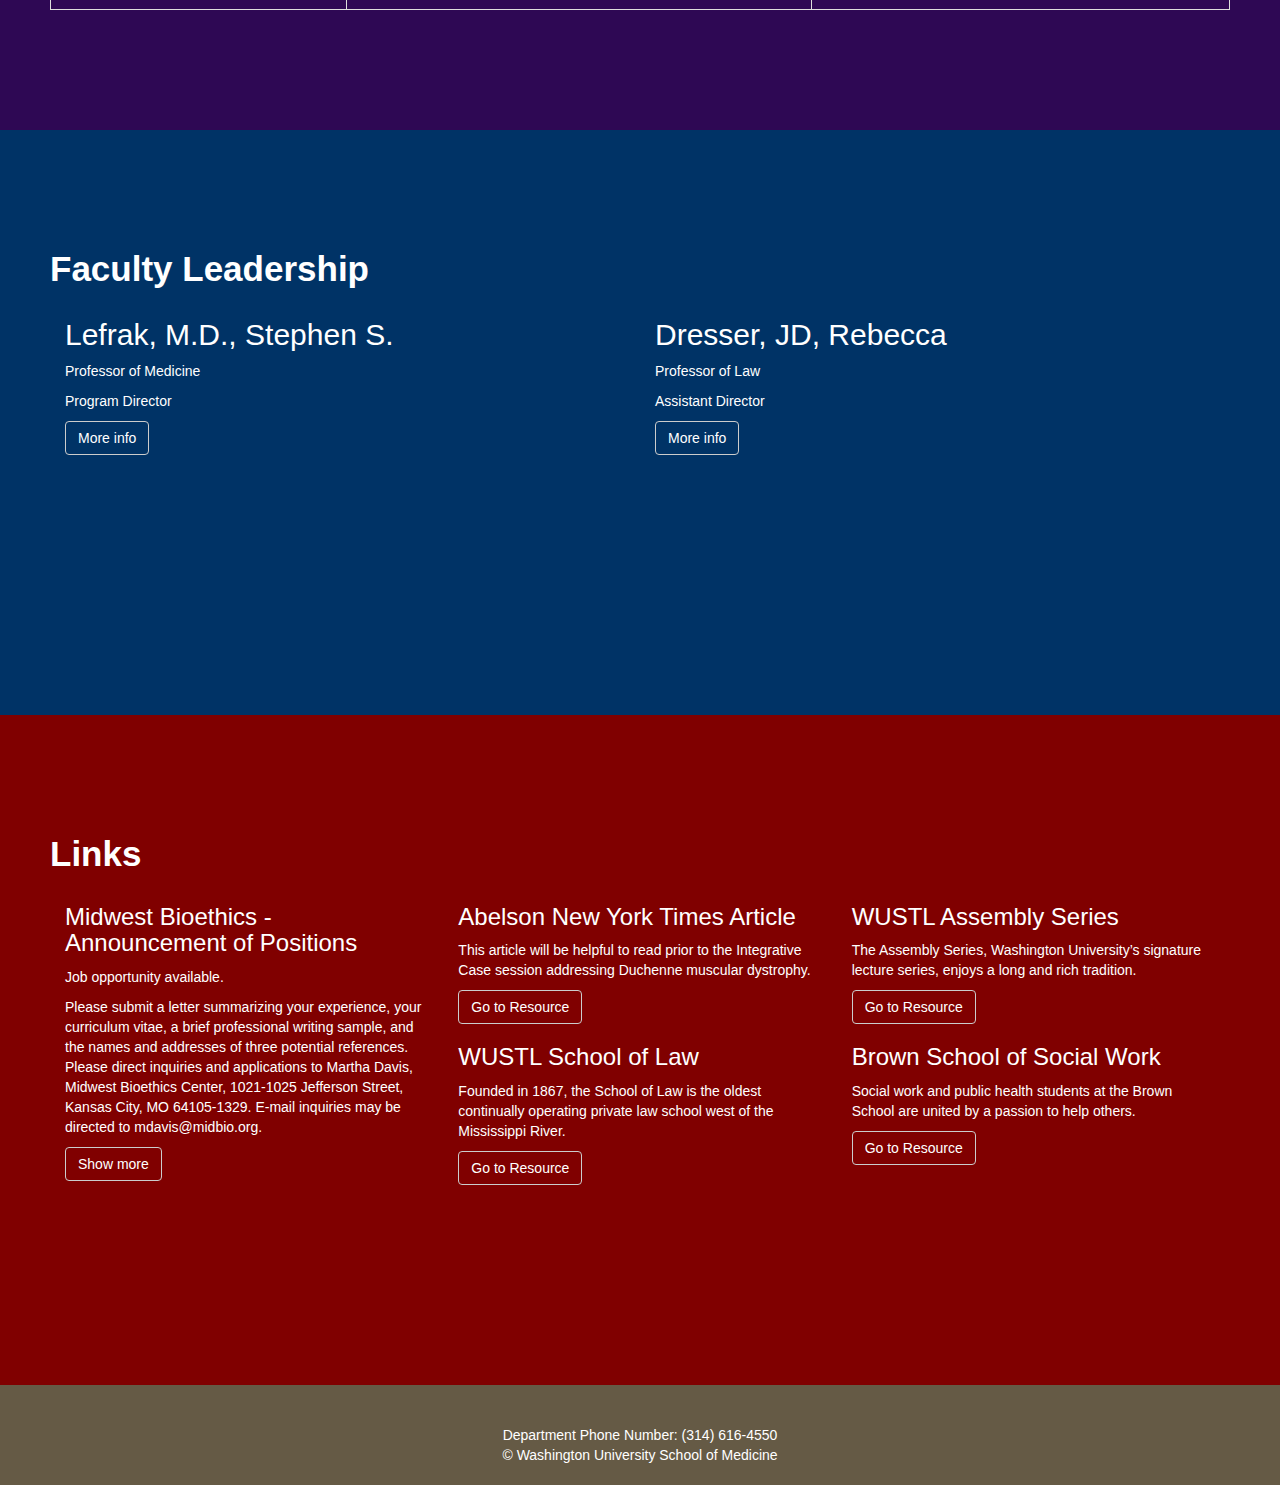
==== commit 0b32544a: "added course stuff and readme" ====
--- a/index.html
+++ b/index.html
@@ -41,6 +41,7 @@
     <!--end script for smooth scroll-->
 
     <div class="container-fluid">
+
       <div class="pageheader">
         <!--Header: Logo | Program for the Humanities | WashU-->
         <div class="row">
@@ -56,6 +57,8 @@
       <!--Jumbotron to introduce the page-->
       <div class="jumbotron">
           <p> Welcome to brand new website for the Program for the Humanities in Medicine: a program dedicated to providing medical students with broad exposure to areas beyond the biolocial sciences.</p>
+
+          <p> This program is taught by professors from the Medical School, Law School, and external teachers. </p>
       </div>
 
       <!--Main topics Faculty, Courses, Links-->
@@ -86,6 +89,7 @@
     <!--Page for Class -->
     <div class="row" id="classpage">
         <h1> Courses </h1>
+        <p> Click on names to find out more! </p>
         <br>
           <div class="table-responsive">
             <table class="table table-bordered">
@@ -99,17 +103,17 @@
               <tbody>
                 <tr>
                   <td>0005/516H</td>
-                  <td>Patient, Physician, and Drama</td>
+                  <td><a href="course.html" target="_blank">Patient, Physician, and Drama</a></td>
                   <td>Stephen S. Lefrak, Meghan Maguire</td>
                 </tr>
                 <tr>
                   <td>0005/524H</td>
-                  <td>Major Religious Traditions</td>
+                  <td><a href="course2.html" target="_blank">Major Religious Traditions</a></td>
                   <td>Vic Trogdon, Solomon Kendagor</td>
                 </tr>
                 <tr>
                     <td>0005/528H</td>
-                  <td>Terminal Illness and Death</td>
+                  <td><a href="course3.html" target="_blank">Terminal Illness and Death</a></td>
                   <td>Ellen Binder</td>
                 </tr>
                 <tr>
@@ -228,6 +232,6 @@
   <footer>
     <br><br>
     <p> Department Phone Number: (314) 616-4550 </p>
-    <p> Washington University School of Medicine </p>
+    <p> &copy; Washington University School of Medicine </p>
   </footer>
 </html>
--- a/stylesheets/mycustom.css
+++ b/stylesheets/mycustom.css
@@ -2,6 +2,10 @@
   color: #990000 ;
   font-size: 250%;
   font-weight: bolder;
+}
+
+.nav{
+  height: auto;
 }
 
 
@@ -20,8 +24,13 @@
   margin: auto;
 }
 
+#courselogo{
+ display: block;
+  margin: auto;
+}
+
 .pageheader{
-  padding-top: 75px;
+  padding-top: 110px;
 }
 
 #intropage{
@@ -30,6 +39,11 @@
 
 #classpage h1{
   color: white;
+  background-color: inherit;
+}
+
+#classpage a{
+  color: #e6e6d6;
   background-color: inherit;
 }
 
@@ -84,12 +98,14 @@
 footer{
   width:100%;
   height: 100px;
-  background-color: #D3D3D3;
+  background-color: #655a45;
 }
 
 footer p{
   margin:auto;
   text-align: center;
+  size: 150%;
+  color:white;
 }
 
 .page-header{
